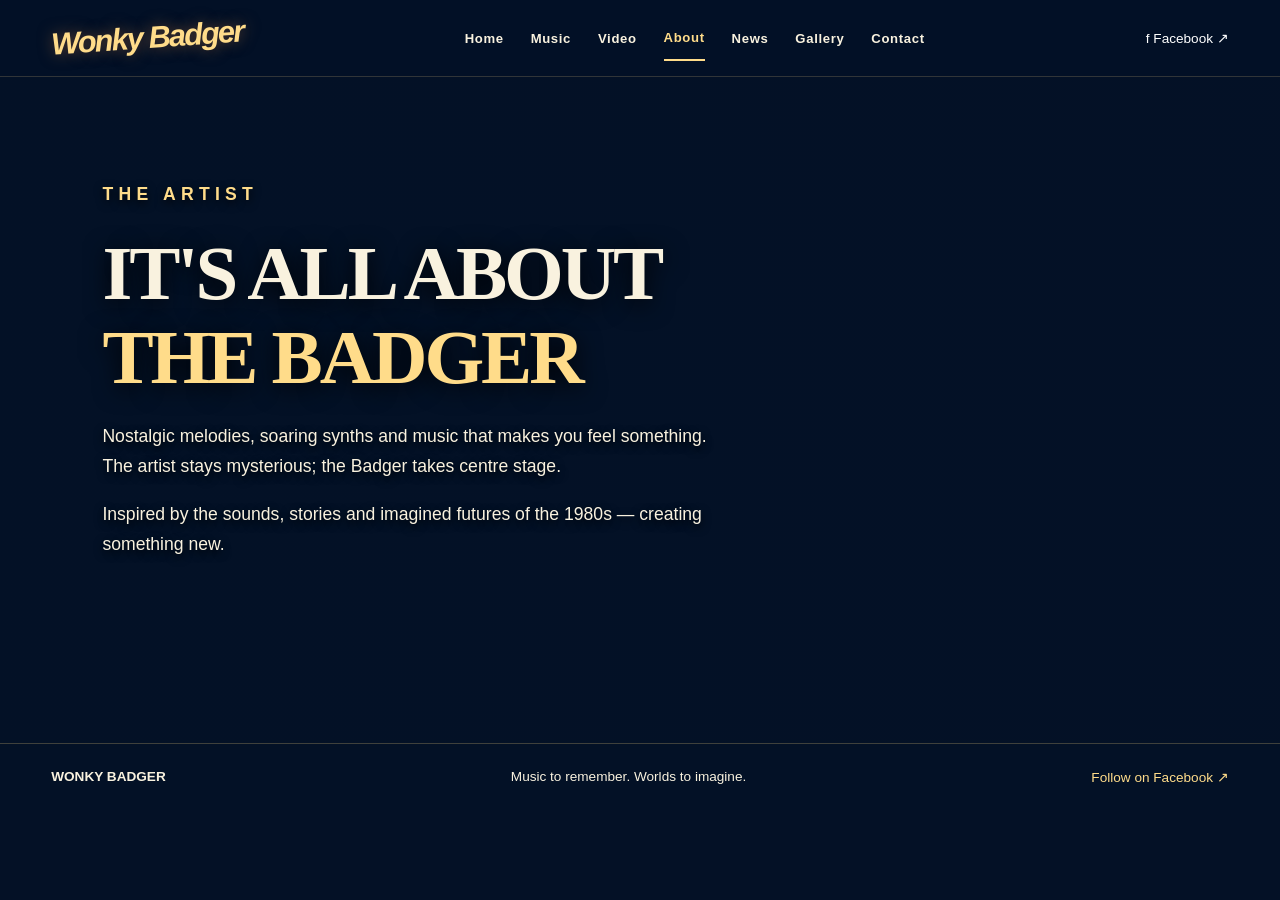
==== about.html @ d37ac535 "Redesign multipage website to match approved cinematic mockup" ====
<!doctype html><html lang="en"><head><meta charset="utf-8"><meta name="viewport" content="width=device-width,initial-scale=1"><meta name="description" content="Wonky Badger — cinematic synth music, nostalgia and worlds to imagine."><meta name="theme-color" content="#031126"><title>About | Wonky Badger</title><link rel="stylesheet" href="style.css"></head><body><header><a href="index.html" class="logo">Wonky Badger</a><button class="menu" aria-label="Toggle menu" aria-expanded="false">☰</button><nav><a href="index.html" data-page="index.html">Home</a><a href="music.html" data-page="music.html">Music</a><a href="video.html" data-page="video.html">Video</a><a href="about.html" class="active">About</a><a href="news.html" data-page="news.html">News</a><a href="gallery.html" data-page="gallery.html">Gallery</a><a href="contact.html" data-page="contact.html">Contact</a></nav><a class="social-top" href="https://www.facebook.com/people/Wonky-Badger/61595293906331/" target="_blank" rel="noopener noreferrer">f Facebook ↗</a></header><main><section class="interior"><p class="eyebrow">THE ARTIST</p><h1>IT'S ALL ABOUT<br><em>THE BADGER</em></h1><p>Nostalgic melodies, soaring synths and music that makes you feel something. The artist stays mysterious; the Badger takes centre stage.</p><p>Inspired by the sounds, stories and imagined futures of the 1980s — creating something new.</p></section></main><footer><strong>WONKY BADGER</strong><span>Music to remember. Worlds to imagine.</span><a href="https://www.facebook.com/people/Wonky-Badger/61595293906331/" target="_blank" rel="noopener noreferrer">Follow on Facebook ↗</a></footer><script>const b=document.querySelector('.menu'),n=document.querySelector('nav');b.addEventListener('click',()=>{let o=n.classList.toggle('open');b.setAttribute('aria-expanded',String(o))});n.querySelectorAll('a').forEach(a=>a.addEventListener('click',()=>{n.classList.remove('open');b.setAttribute('aria-expanded','false')}));</script></body></html>
---- style.css ----
:root{--gold:#ffdc8a;--ink:#031127;--pale:#f9f2df}*{box-sizing:border-box}html{scroll-behavior:smooth}body{margin:0;background:#041126;color:var(--pale);font-family:Arial,Helvetica,sans-serif}a{color:inherit;text-decoration:none}header{height:77px;display:flex;align-items:center;justify-content:space-between;gap:20px;padding:0 4%;background:#031126ee;position:sticky;top:0;z-index:10;border-bottom:1px solid #f9d48730}.logo{font-size:clamp(1.25rem,2.4vw,2.3rem);font-weight:900;font-style:italic;letter-spacing:-.06em;color:var(--gold);text-shadow:0 0 15px #c4773c80;transform:rotate(-4deg)}nav{display:flex;align-items:center;gap:clamp(10px,2.1vw,32px)}nav a{font-size:.82rem;font-weight:800;letter-spacing:.05em;padding:14px 0}nav a:hover,nav a.active{color:var(--gold);border-bottom:2px solid var(--gold)}.social-top{font-size:.85rem;color:#fff}.social-top:hover{color:var(--gold)}.menu{display:none}.feature{position:relative;min-height:590px;display:flex;align-items:center;justify-content:flex-end;padding:60px 9% 60px 30%;overflow:hidden;background:linear-gradient(90deg,#03112615 0%,#03112615 33%,#06133288 56%,#07122a70 100%),url("christmas-scene.svg") center/cover no-repeat}.feature-copy{position:relative;max-width:690px;text-align:center;text-shadow:0 3px 20px #000}.brand-lockup{font-family:Georgia,serif;font-weight:900;font-size:clamp(3rem,7vw,7.3rem);letter-spacing:-.07em;line-height:.82;color:#fce5b2;text-shadow:0 3px 1px #b96c2e,0 0 24px #f7ac57}.brand-lockup span{margin-left:12%}.feature h1{font-family:Georgia,serif;font-size:clamp(1.3rem,2.8vw,2.7rem);font-weight:400;margin:35px 0 14px}.overline{font-size:1rem;letter-spacing:.32em;line-height:1.7;margin:0 0 24px}.gold-btn{display:inline-block;background:linear-gradient(#ffe6a4,#eec266);border-radius:40px;color:#071326;font-weight:900;padding:15px 26px;text-align:center;box-shadow:0 0 15px #e9b75b3d;font-size:.85rem}.gold-btn:hover{filter:brightness(1.12)}.socials{margin-top:20px;font-weight:800}.socials a:hover{color:var(--gold)}.tile-grid{display:grid;grid-template-columns:repeat(6,minmax(0,1fr));gap:12px;padding:12px;background:#031126}.tile{border:1px solid #e7cfa3;border-radius:11px;overflow:hidden;min-width:0;background:#06152a;display:flex;flex-direction:column;text-align:center}.tile-art{height:175px;background-image:url("christmas-scene.svg");background-size:auto 220%;background-position:15% 50%}.tile.video .tile-art{background-position:25% 45%}.tile.about .tile-art{background-position:10% 25%}.tile.news .tile-art{background-position:95% 90%}.tile.gallery .tile-art{background-position:80% 70%}.tile.contact .tile-art{background-position:65% 30%}.tile-content{padding:14px 8px 18px;display:flex;flex-direction:column;align-items:center;flex:1}.tile h2{font-size:1.1rem;letter-spacing:.09em;margin:0 0 6px}.tile p{font-size:.65rem;line-height:1.5;letter-spacing:.08em;min-height:42px;margin:0 0 16px}.tile .gold-btn{font-size:.68rem;padding:11px 9px;width:95%;margin-top:auto}.interior{min-height:74vh;padding:85px 8%;background:linear-gradient(90deg,#031126ed,#031126b8 58%,#03112660),url("christmas-scene.svg") center/cover no-repeat}.interior h1{font-family:Georgia,serif;font-size:clamp(2.6rem,6vw,6.4rem);line-height:1.1;letter-spacing:-.04em;margin:22px 0;text-shadow:0 4px 25px #000}.interior h1 em{font-style:normal;color:var(--gold)}.interior p{font-size:1.1rem;max-width:630px;line-height:1.7;text-shadow:0 3px 10px #000}.eyebrow{letter-spacing:.3em;color:var(--gold);font-weight:900;font-size:.8rem}.lower{padding:55px 8%;background:#0b1c37}.lower h2{color:var(--gold)}.newsitem{padding:20px;margin:20px 0;background:#06152bd9;max-width:650px;border:1px solid #e6c87a70}.newsitem time{color:var(--gold);font-size:.75rem;letter-spacing:.1em}.newsitem h2{margin:12px 0}.gallery{display:grid;grid-template-columns:repeat(3,1fr);gap:16px;margin-top:35px}.gallery-scene{height:230px;background:url("christmas-scene.svg") center/cover;border:1px solid #e5c985;border-radius:10px}.gallery-scene:nth-child(2){background-position:0%}.gallery-scene:nth-child(3){background-position:100%}.stage{height:260px;max-width:650px;background:repeating-linear-gradient(90deg,#4b102b,#9c2649 16%,#4b102b 27%);border:12px solid #291127;display:grid;place-items:center;margin-top:28px}.stage span{padding:20px;background:#100c1dd9;color:var(--gold);font-weight:800;letter-spacing:.15em}footer{display:flex;justify-content:space-between;gap:20px;flex-wrap:wrap;padding:25px 4%;font-size:.85rem;background:#031126;border-top:1px solid #e6c87a44}footer a{color:var(--gold)}@media(max-width:1100px){.tile-grid{grid-template-columns:repeat(3,1fr)}.tile-art{height:190px}.feature{padding-left:23%}}@media(max-width:720px){header{height:65px}.menu{display:block;background:transparent;color:white;border:1px solid #fff7;padding:7px 12px;font-size:1.2rem}nav{display:none;position:absolute;top:65px;left:0;right:0;background:#031126;padding:20px;flex-direction:column;align-items:flex-start}nav.open{display:flex}.social-top{display:none}.feature{min-height:600px;justify-content:center;align-items:flex-end;padding:50px 5% 45px;background-position:36% center}.feature:before{content:"";position:absolute;inset:0;background:linear-gradient(transparent 15%,#031126ee 85%)}.feature-copy{position:relative}.brand-lockup{font-size:3.5rem}.feature h1{font-size:1.5rem}.overline{font-size:.72rem}.tile-grid{grid-template-columns:repeat(2,minmax(0,1fr))}.tile-art{height:130px}.tile-content{padding:12px 6px}.tile p{font-size:.57rem}.gallery{grid-template-columns:1fr}}
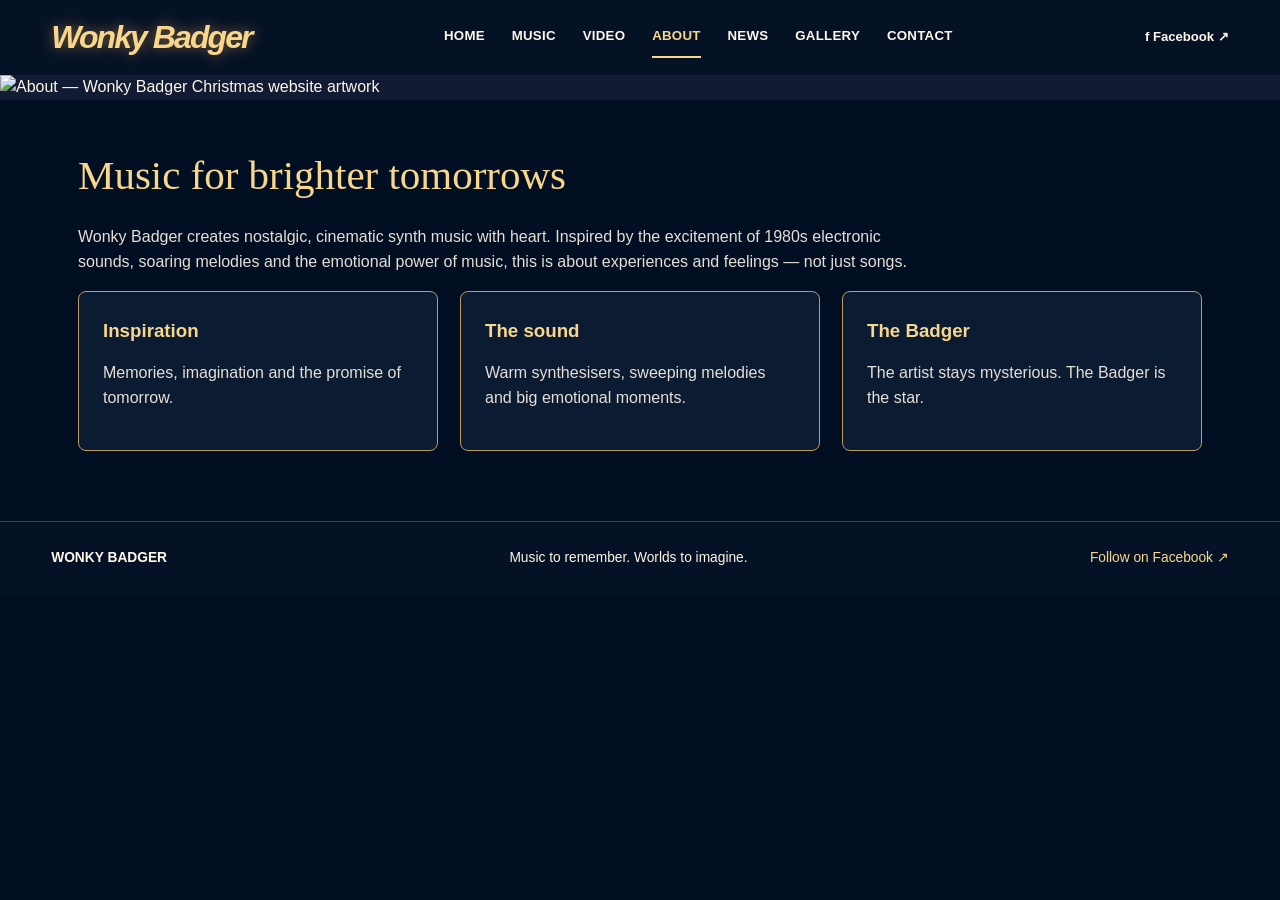
==== commit 73f24d74: "Add files via upload" ====
--- a/about.html
+++ b/about.html
@@ -1 +1 @@
-<!doctype html><html lang="en"><head><meta charset="utf-8"><meta name="viewport" content="width=device-width,initial-scale=1"><meta name="description" content="Wonky Badger — cinematic synth music, nostalgia and worlds to imagine."><meta name="theme-color" content="#031126"><title>About | Wonky Badger</title><link rel="stylesheet" href="style.css"></head><body><header><a href="index.html" class="logo">Wonky Badger</a><button class="menu" aria-label="Toggle menu" aria-expanded="false">☰</button><nav><a href="index.html" data-page="index.html">Home</a><a href="music.html" data-page="music.html">Music</a><a href="video.html" data-page="video.html">Video</a><a href="about.html" class="active">About</a><a href="news.html" data-page="news.html">News</a><a href="gallery.html" data-page="gallery.html">Gallery</a><a href="contact.html" data-page="contact.html">Contact</a></nav><a class="social-top" href="https://www.facebook.com/people/Wonky-Badger/61595293906331/" target="_blank" rel="noopener noreferrer">f Facebook ↗</a></header><main><section class="interior"><p class="eyebrow">THE ARTIST</p><h1>IT'S ALL ABOUT<br><em>THE BADGER</em></h1><p>Nostalgic melodies, soaring synths and music that makes you feel something. The artist stays mysterious; the Badger takes centre stage.</p><p>Inspired by the sounds, stories and imagined futures of the 1980s — creating something new.</p></section></main><footer><strong>WONKY BADGER</strong><span>Music to remember. Worlds to imagine.</span><a href="https://www.facebook.com/people/Wonky-Badger/61595293906331/" target="_blank" rel="noopener noreferrer">Follow on Facebook ↗</a></footer><script>const b=document.querySelector('.menu'),n=document.querySelector('nav');b.addEventListener('click',()=>{let o=n.classList.toggle('open');b.setAttribute('aria-expanded',String(o))});n.querySelectorAll('a').forEach(a=>a.addEventListener('click',()=>{n.classList.remove('open');b.setAttribute('aria-expanded','false')}));</script></body></html>+<!doctype html><html lang="en"><head><meta charset="utf-8"><meta name="viewport" content="width=device-width,initial-scale=1"><meta name="description" content="Wonky Badger: synth music and Christmas nostalgia."><title>About | Wonky Badger</title><link rel="stylesheet" href="style.css"></head><body><header><a class="logo" href="index.html">Wonky Badger</a><button class="menu" aria-label="Toggle menu" aria-expanded="false">☰</button><nav><a href="index.html" data-page="home">Home</a><a href="music.html" data-page="music">Music</a><a href="video.html" data-page="video">Video</a><a href="about.html" class="active">About</a><a href="news.html" data-page="news">News</a><a href="gallery.html" data-page="gallery">Gallery</a><a href="contact.html" data-page="contact">Contact</a></nav><a class="socialtop" href="https://www.facebook.com/people/Wonky-Badger/61595293906331/" target="_blank" rel="noopener noreferrer">f Facebook ↗</a></header><main><section class="hero"><img src="assets/about-hero.webp" alt="About — Wonky Badger Christmas website artwork"><a class="clickzone" href="about.html#more" aria-label="More about about"></a></section><div id="more"><section class="content"><h2>Music for brighter tomorrows</h2><p>Wonky Badger creates nostalgic, cinematic synth music with heart. Inspired by the excitement of 1980s electronic sounds, soaring melodies and the emotional power of music, this is about experiences and feelings — not just songs.</p><div class="feature-grid"><article class="feature"><h3>Inspiration</h3><p>Memories, imagination and the promise of tomorrow.</p></article><article class="feature"><h3>The sound</h3><p>Warm synthesisers, sweeping melodies and big emotional moments.</p></article><article class="feature"><h3>The Badger</h3><p>The artist stays mysterious. The Badger is the star.</p></article></div></section></div></main><footer><strong>WONKY BADGER</strong><span>Music to remember. Worlds to imagine.</span><a href="https://www.facebook.com/people/Wonky-Badger/61595293906331/" target="_blank" rel="noopener noreferrer">Follow on Facebook ↗</a></footer><script>const b=document.querySelector(".menu"),n=document.querySelector("nav");b.addEventListener("click",()=>{const open=n.classList.toggle("open");b.setAttribute("aria-expanded",String(open))});n.querySelectorAll("a").forEach(a=>a.addEventListener("click",()=>{n.classList.remove("open");b.setAttribute("aria-expanded","false")}));</script></body></html>
--- a/style.css
+++ b/style.css
@@ -1 +1,25 @@
-:root{--gold:#ffdc8a;--ink:#031127;--pale:#f9f2df}*{box-sizing:border-box}html{scroll-behavior:smooth}body{margin:0;background:#041126;color:var(--pale);font-family:Arial,Helvetica,sans-serif}a{color:inherit;text-decoration:none}header{height:77px;display:flex;align-items:center;justify-content:space-between;gap:20px;padding:0 4%;background:#031126ee;position:sticky;top:0;z-index:10;border-bottom:1px solid #f9d48730}.logo{font-size:clamp(1.25rem,2.4vw,2.3rem);font-weight:900;font-style:italic;letter-spacing:-.06em;color:var(--gold);text-shadow:0 0 15px #c4773c80;transform:rotate(-4deg)}nav{display:flex;align-items:center;gap:clamp(10px,2.1vw,32px)}nav a{font-size:.82rem;font-weight:800;letter-spacing:.05em;padding:14px 0}nav a:hover,nav a.active{color:var(--gold);border-bottom:2px solid var(--gold)}.social-top{font-size:.85rem;color:#fff}.social-top:hover{color:var(--gold)}.menu{display:none}.feature{position:relative;min-height:590px;display:flex;align-items:center;justify-content:flex-end;padding:60px 9% 60px 30%;overflow:hidden;background:linear-gradient(90deg,#03112615 0%,#03112615 33%,#06133288 56%,#07122a70 100%),url("christmas-scene.svg") center/cover no-repeat}.feature-copy{position:relative;max-width:690px;text-align:center;text-shadow:0 3px 20px #000}.brand-lockup{font-family:Georgia,serif;font-weight:900;font-size:clamp(3rem,7vw,7.3rem);letter-spacing:-.07em;line-height:.82;color:#fce5b2;text-shadow:0 3px 1px #b96c2e,0 0 24px #f7ac57}.brand-lockup span{margin-left:12%}.feature h1{font-family:Georgia,serif;font-size:clamp(1.3rem,2.8vw,2.7rem);font-weight:400;margin:35px 0 14px}.overline{font-size:1rem;letter-spacing:.32em;line-height:1.7;margin:0 0 24px}.gold-btn{display:inline-block;background:linear-gradient(#ffe6a4,#eec266);border-radius:40px;color:#071326;font-weight:900;padding:15px 26px;text-align:center;box-shadow:0 0 15px #e9b75b3d;font-size:.85rem}.gold-btn:hover{filter:brightness(1.12)}.socials{margin-top:20px;font-weight:800}.socials a:hover{color:var(--gold)}.tile-grid{display:grid;grid-template-columns:repeat(6,minmax(0,1fr));gap:12px;padding:12px;background:#031126}.tile{border:1px solid #e7cfa3;border-radius:11px;overflow:hidden;min-width:0;background:#06152a;display:flex;flex-direction:column;text-align:center}.tile-art{height:175px;background-image:url("christmas-scene.svg");background-size:auto 220%;background-position:15% 50%}.tile.video .tile-art{background-position:25% 45%}.tile.about .tile-art{background-position:10% 25%}.tile.news .tile-art{background-position:95% 90%}.tile.gallery .tile-art{background-position:80% 70%}.tile.contact .tile-art{background-position:65% 30%}.tile-content{padding:14px 8px 18px;display:flex;flex-direction:column;align-items:center;flex:1}.tile h2{font-size:1.1rem;letter-spacing:.09em;margin:0 0 6px}.tile p{font-size:.65rem;line-height:1.5;letter-spacing:.08em;min-height:42px;margin:0 0 16px}.tile .gold-btn{font-size:.68rem;padding:11px 9px;width:95%;margin-top:auto}.interior{min-height:74vh;padding:85px 8%;background:linear-gradient(90deg,#031126ed,#031126b8 58%,#03112660),url("christmas-scene.svg") center/cover no-repeat}.interior h1{font-family:Georgia,serif;font-size:clamp(2.6rem,6vw,6.4rem);line-height:1.1;letter-spacing:-.04em;margin:22px 0;text-shadow:0 4px 25px #000}.interior h1 em{font-style:normal;color:var(--gold)}.interior p{font-size:1.1rem;max-width:630px;line-height:1.7;text-shadow:0 3px 10px #000}.eyebrow{letter-spacing:.3em;color:var(--gold);font-weight:900;font-size:.8rem}.lower{padding:55px 8%;background:#0b1c37}.lower h2{color:var(--gold)}.newsitem{padding:20px;margin:20px 0;background:#06152bd9;max-width:650px;border:1px solid #e6c87a70}.newsitem time{color:var(--gold);font-size:.75rem;letter-spacing:.1em}.newsitem h2{margin:12px 0}.gallery{display:grid;grid-template-columns:repeat(3,1fr);gap:16px;margin-top:35px}.gallery-scene{height:230px;background:url("christmas-scene.svg") center/cover;border:1px solid #e5c985;border-radius:10px}.gallery-scene:nth-child(2){background-position:0%}.gallery-scene:nth-child(3){background-position:100%}.stage{height:260px;max-width:650px;background:repeating-linear-gradient(90deg,#4b102b,#9c2649 16%,#4b102b 27%);border:12px solid #291127;display:grid;place-items:center;margin-top:28px}.stage span{padding:20px;background:#100c1dd9;color:var(--gold);font-weight:800;letter-spacing:.15em}footer{display:flex;justify-content:space-between;gap:20px;flex-wrap:wrap;padding:25px 4%;font-size:.85rem;background:#031126;border-top:1px solid #e6c87a44}footer a{color:var(--gold)}@media(max-width:1100px){.tile-grid{grid-template-columns:repeat(3,1fr)}.tile-art{height:190px}.feature{padding-left:23%}}@media(max-width:720px){header{height:65px}.menu{display:block;background:transparent;color:white;border:1px solid #fff7;padding:7px 12px;font-size:1.2rem}nav{display:none;position:absolute;top:65px;left:0;right:0;background:#031126;padding:20px;flex-direction:column;align-items:flex-start}nav.open{display:flex}.social-top{display:none}.feature{min-height:600px;justify-content:center;align-items:flex-end;padding:50px 5% 45px;background-position:36% center}.feature:before{content:"";position:absolute;inset:0;background:linear-gradient(transparent 15%,#031126ee 85%)}.feature-copy{position:relative}.brand-lockup{font-size:3.5rem}.feature h1{font-size:1.5rem}.overline{font-size:.72rem}.tile-grid{grid-template-columns:repeat(2,minmax(0,1fr))}.tile-art{height:130px}.tile-content{padding:12px 6px}.tile p{font-size:.57rem}.gallery{grid-template-columns:1fr}}+
+:root{--gold:#f8d78c;--night:#020f23}
+*{box-sizing:border-box}html{scroll-behavior:smooth}body{margin:0;background:var(--night);color:#fff7e8;font:16px/1.55 Arial,Helvetica,sans-serif}
+a{color:inherit;text-decoration:none}button{font:inherit}
+header{min-height:75px;display:flex;align-items:center;justify-content:space-between;gap:20px;padding:12px 4%;background:#051226;position:relative;z-index:5}
+.logo{font-size:clamp(1.35rem,2.5vw,2.45rem);font-style:italic;font-weight:900;letter-spacing:-.06em;color:var(--gold);text-shadow:0 0 14px #e2a45190}
+nav{display:flex;gap:clamp(10px,2.1vw,31px)}nav a{font-size:.83rem;font-weight:bold;text-transform:uppercase;letter-spacing:.02em;padding:9px 0}
+nav a:hover,nav a.active{color:var(--gold);border-bottom:2px solid var(--gold)}
+.socialtop{font-weight:bold;font-size:.82rem}.socialtop:hover{color:var(--gold)}
+.menu{display:none}
+.hero{position:relative;width:100%;overflow:hidden;background:#111b33}.hero img{display:block;width:100%;height:auto}
+.clickzone{position:absolute;left:41%;top:67%;width:28%;height:11%;border-radius:45px;display:block}
+.clickzone:focus-visible,.tile:focus-visible{outline:3px solid var(--gold);outline-offset:3px}
+.home-tiles{display:grid;grid-template-columns:repeat(6,minmax(0,1fr));gap:12px;padding:12px;background:#041024}
+.tile{border:1px solid #e9cf9a;border-radius:12px;background:#041226;overflow:hidden;text-align:center;display:flex;flex-direction:column;min-width:0}
+.tile img{width:100%;aspect-ratio:1.55;object-fit:cover}.tile h2{font-size:1.12rem;margin:12px 4px 0;letter-spacing:.06em}.tile p{font-size:.68rem;letter-spacing:.05em;line-height:1.45;min-height:40px;margin:8px 5px 14px}
+.button{display:inline-block;border:0;border-radius:25px;background:linear-gradient(#ffe6a2,#edbf61);color:#091428;padding:12px 20px;font-weight:900;font-size:.82rem;cursor:pointer}
+.tile .button{margin:auto 12px 18px}.button:hover{filter:brightness(1.12)}
+.content{max-width:1180px;margin:0 auto;padding:44px 28px 70px}
+.content h2{font-family:Georgia,serif;font-size:clamp(1.7rem,3.2vw,2.8rem);font-weight:400;color:var(--gold);margin:0 0 18px}
+.content p{max-width:850px;color:#e5dfd6}.feature-grid{display:grid;grid-template-columns:repeat(3,1fr);gap:22px}.feature{background:#0b1b32;border:1px solid #bc9b65;padding:24px;border-radius:8px}
+.feature h3{margin:0 0 10px;color:var(--gold)}.kicker{color:var(--gold);font-weight:bold;letter-spacing:.16em;font-size:.75rem}.gallery{display:grid;grid-template-columns:repeat(3,1fr);gap:12px}.gallery img{width:100%;height:210px;object-fit:cover;border:1px solid #c4a877;border-radius:8px}.small{font-size:.78rem;color:#c9c1b4}
+footer{padding:25px 4%;background:#051226;display:flex;justify-content:space-between;gap:15px;flex-wrap:wrap;font-size:.86rem;border-top:1px solid #d8b57750}footer a{color:var(--gold)}
+@media(max-width:850px){header{min-height:65px}.menu{display:block;background:transparent;border:1px solid #f5e6ca75;padding:7px 12px;color:white;font-size:1.2rem}nav{display:none;position:absolute;top:100%;left:0;right:0;background:#051226;padding:22px;flex-direction:column}nav.open{display:flex}.socialtop{display:none}.home-tiles{grid-template-columns:repeat(3,1fr)}.feature-grid{grid-template-columns:1fr}.gallery{grid-template-columns:repeat(2,1fr)}}
+@media(max-width:550px){.home-tiles{grid-template-columns:repeat(2,minmax(0,1fr))}.tile h2{font-size:.95rem}.tile p{font-size:.6rem}.tile .button{font-size:.68rem;padding:10px 6px;margin:0 7px 13px}.content{padding:30px 18px 50px}.gallery{grid-template-columns:1fr}.hero img{min-height:280px;object-fit:cover;object-position:center}.hero{aspect-ratio:1.6}.hero img{height:100%}.clickzone{top:64%;height:13%;left:45%;width:43%}}
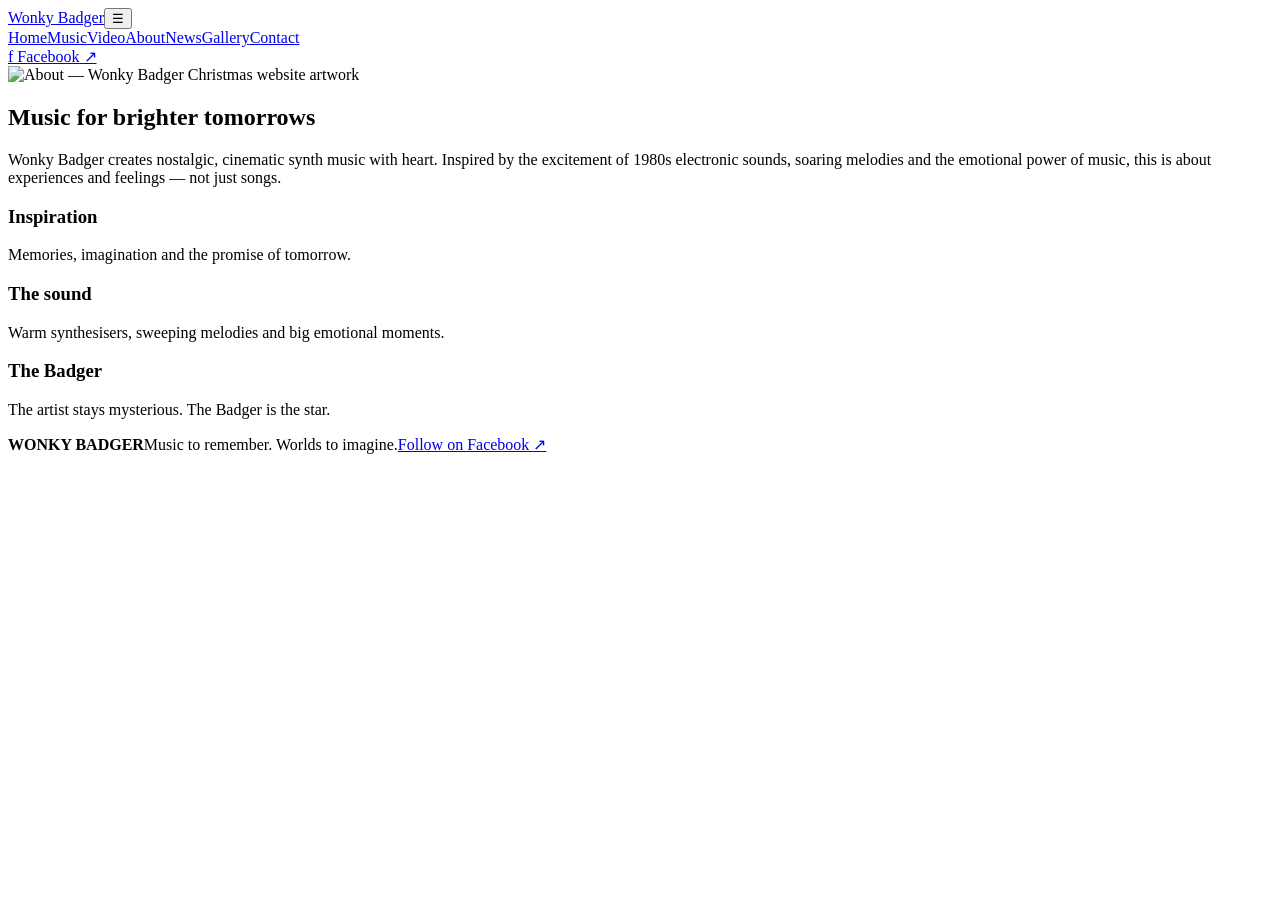
==== commit 406637f4: "Fix all seven pages to load uploaded Christmas artwork from root" ====
--- a/about.html
+++ b/about.html
@@ -1 +1 @@
-<!doctype html><html lang="en"><head><meta charset="utf-8"><meta name="viewport" content="width=device-width,initial-scale=1"><meta name="description" content="Wonky Badger: synth music and Christmas nostalgia."><title>About | Wonky Badger</title><link rel="stylesheet" href="style.css"></head><body><header><a class="logo" href="index.html">Wonky Badger</a><button class="menu" aria-label="Toggle menu" aria-expanded="false">☰</button><nav><a href="index.html" data-page="home">Home</a><a href="music.html" data-page="music">Music</a><a href="video.html" data-page="video">Video</a><a href="about.html" class="active">About</a><a href="news.html" data-page="news">News</a><a href="gallery.html" data-page="gallery">Gallery</a><a href="contact.html" data-page="contact">Contact</a></nav><a class="socialtop" href="https://www.facebook.com/people/Wonky-Badger/61595293906331/" target="_blank" rel="noopener noreferrer">f Facebook ↗</a></header><main><section class="hero"><img src="assets/about-hero.webp" alt="About — Wonky Badger Christmas website artwork"><a class="clickzone" href="about.html#more" aria-label="More about about"></a></section><div id="more"><section class="content"><h2>Music for brighter tomorrows</h2><p>Wonky Badger creates nostalgic, cinematic synth music with heart. Inspired by the excitement of 1980s electronic sounds, soaring melodies and the emotional power of music, this is about experiences and feelings — not just songs.</p><div class="feature-grid"><article class="feature"><h3>Inspiration</h3><p>Memories, imagination and the promise of tomorrow.</p></article><article class="feature"><h3>The sound</h3><p>Warm synthesisers, sweeping melodies and big emotional moments.</p></article><article class="feature"><h3>The Badger</h3><p>The artist stays mysterious. The Badger is the star.</p></article></div></section></div></main><footer><strong>WONKY BADGER</strong><span>Music to remember. Worlds to imagine.</span><a href="https://www.facebook.com/people/Wonky-Badger/61595293906331/" target="_blank" rel="noopener noreferrer">Follow on Facebook ↗</a></footer><script>const b=document.querySelector(".menu"),n=document.querySelector("nav");b.addEventListener("click",()=>{const open=n.classList.toggle("open");b.setAttribute("aria-expanded",String(open))});n.querySelectorAll("a").forEach(a=>a.addEventListener("click",()=>{n.classList.remove("open");b.setAttribute("aria-expanded","false")}));</script></body></html>+<!doctype html><html lang="en"><head><meta charset="utf-8"><meta name="viewport" content="width=device-width,initial-scale=1"><meta name="description" content="Wonky Badger: synth music and Christmas nostalgia."><title>About | Wonky Badger</title><link rel="stylesheet" href="style.css"></head><body><header><a class="logo" href="index.html">Wonky Badger</a><button class="menu" aria-label="Toggle menu" aria-expanded="false">☰</button><nav><a href="index.html" data-page="home">Home</a><a href="music.html" data-page="music">Music</a><a href="video.html" data-page="video">Video</a><a href="about.html" class="active">About</a><a href="news.html" data-page="news">News</a><a href="gallery.html" data-page="gallery">Gallery</a><a href="contact.html" data-page="contact">Contact</a></nav><a class="socialtop" href="https://www.facebook.com/people/Wonky-Badger/61595293906331/" target="_blank" rel="noopener noreferrer">f Facebook ↗</a></header><main><section class="hero"><img src="about-hero.webp" alt="About — Wonky Badger Christmas website artwork"><a class="clickzone" href="about.html#more" aria-label="More about about"></a></section><div id="more"><section class="content"><h2>Music for brighter tomorrows</h2><p>Wonky Badger creates nostalgic, cinematic synth music with heart. Inspired by the excitement of 1980s electronic sounds, soaring melodies and the emotional power of music, this is about experiences and feelings — not just songs.</p><div class="feature-grid"><article class="feature"><h3>Inspiration</h3><p>Memories, imagination and the promise of tomorrow.</p></article><article class="feature"><h3>The sound</h3><p>Warm synthesisers, sweeping melodies and big emotional moments.</p></article><article class="feature"><h3>The Badger</h3><p>The artist stays mysterious. The Badger is the star.</p></article></div></section></div></main><footer><strong>WONKY BADGER</strong><span>Music to remember. Worlds to imagine.</span><a href="https://www.facebook.com/people/Wonky-Badger/61595293906331/" target="_blank" rel="noopener noreferrer">Follow on Facebook ↗</a></footer><script>const b=document.querySelector(".menu"),n=document.querySelector("nav");b.addEventListener("click",()=>{const open=n.classList.toggle("open");b.setAttribute("aria-expanded",String(open))});n.querySelectorAll("a").forEach(a=>a.addEventListener("click",()=>{n.classList.remove("open");b.setAttribute("aria-expanded","false")}));</script></body></html>
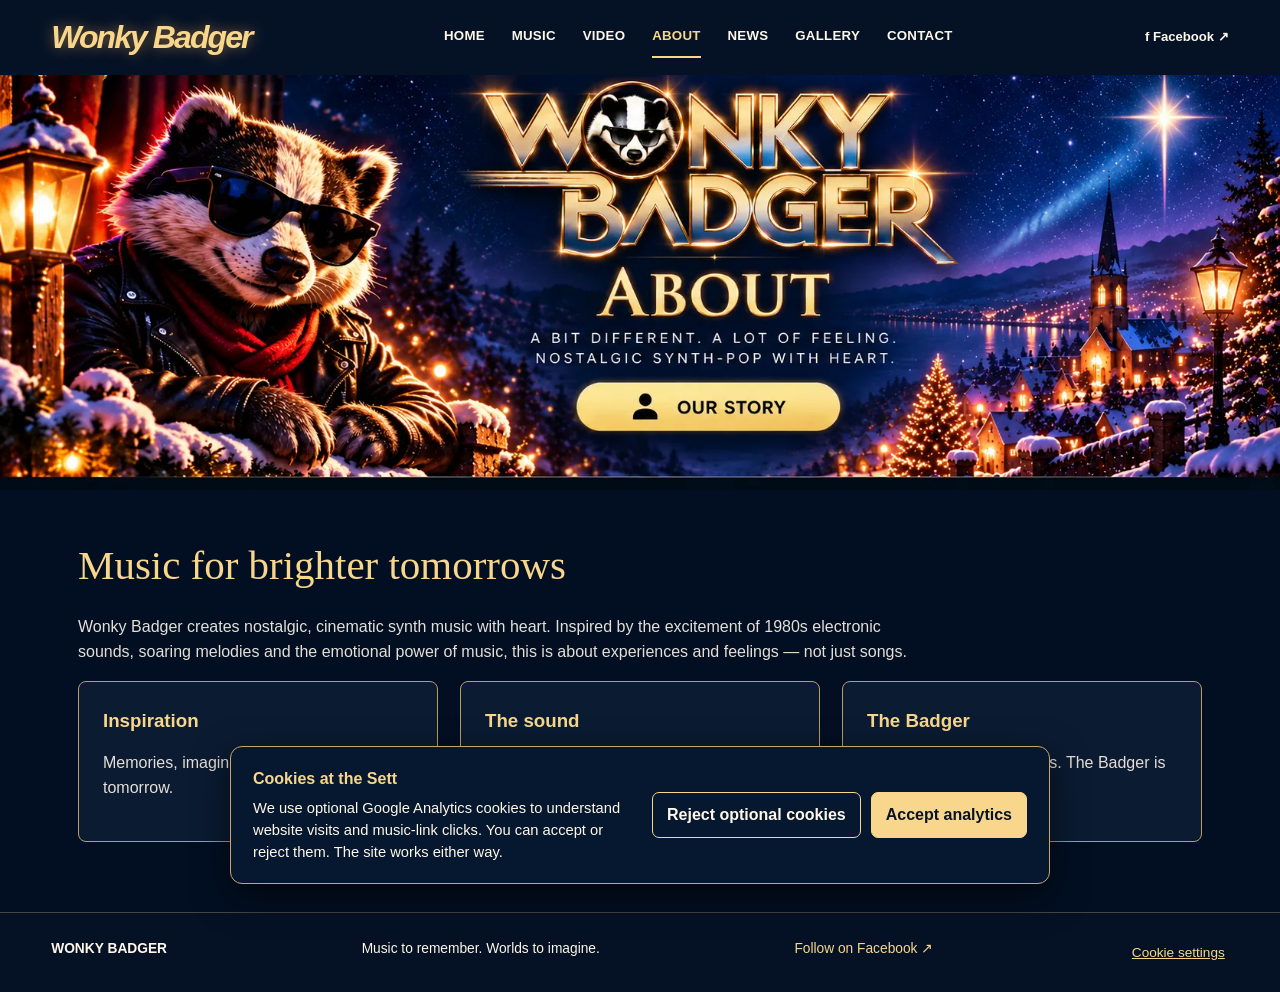
==== commit af677b60: "Add files via upload" ====
--- a/about.html
+++ b/about.html
@@ -1 +1 @@
-<!doctype html><html lang="en"><head><meta charset="utf-8"><meta name="viewport" content="width=device-width,initial-scale=1"><meta name="description" content="Wonky Badger: synth music and Christmas nostalgia."><title>About | Wonky Badger</title><link rel="stylesheet" href="style.css"></head><body><header><a class="logo" href="index.html">Wonky Badger</a><button class="menu" aria-label="Toggle menu" aria-expanded="false">☰</button><nav><a href="index.html" data-page="home">Home</a><a href="music.html" data-page="music">Music</a><a href="video.html" data-page="video">Video</a><a href="about.html" class="active">About</a><a href="news.html" data-page="news">News</a><a href="gallery.html" data-page="gallery">Gallery</a><a href="contact.html" data-page="contact">Contact</a></nav><a class="socialtop" href="https://www.facebook.com/people/Wonky-Badger/61595293906331/" target="_blank" rel="noopener noreferrer">f Facebook ↗</a></header><main><section class="hero"><img src="about-hero.webp" alt="About — Wonky Badger Christmas website artwork"><a class="clickzone" href="about.html#more" aria-label="More about about"></a></section><div id="more"><section class="content"><h2>Music for brighter tomorrows</h2><p>Wonky Badger creates nostalgic, cinematic synth music with heart. Inspired by the excitement of 1980s electronic sounds, soaring melodies and the emotional power of music, this is about experiences and feelings — not just songs.</p><div class="feature-grid"><article class="feature"><h3>Inspiration</h3><p>Memories, imagination and the promise of tomorrow.</p></article><article class="feature"><h3>The sound</h3><p>Warm synthesisers, sweeping melodies and big emotional moments.</p></article><article class="feature"><h3>The Badger</h3><p>The artist stays mysterious. The Badger is the star.</p></article></div></section></div></main><footer><strong>WONKY BADGER</strong><span>Music to remember. Worlds to imagine.</span><a href="https://www.facebook.com/people/Wonky-Badger/61595293906331/" target="_blank" rel="noopener noreferrer">Follow on Facebook ↗</a></footer><script>const b=document.querySelector(".menu"),n=document.querySelector("nav");b.addEventListener("click",()=>{const open=n.classList.toggle("open");b.setAttribute("aria-expanded",String(open))});n.querySelectorAll("a").forEach(a=>a.addEventListener("click",()=>{n.classList.remove("open");b.setAttribute("aria-expanded","false")}));</script></body></html>+<!doctype html><html lang="en"><head><meta charset="utf-8"><meta name="viewport" content="width=device-width,initial-scale=1"><meta name="description" content="Wonky Badger: synth music and Christmas nostalgia."><title>About | Wonky Badger</title><link rel="stylesheet" href="style.css"></head><body><header><a class="logo" href="index.html">Wonky Badger</a><button class="menu" aria-label="Toggle menu" aria-expanded="false">☰</button><nav><a href="index.html" data-page="home">Home</a><a href="music.html" data-page="music">Music</a><a href="video.html" data-page="video">Video</a><a href="about.html" class="active">About</a><a href="news.html" data-page="news">News</a><a href="gallery.html" data-page="gallery">Gallery</a><a href="contact.html" data-page="contact">Contact</a></nav><a class="socialtop" href="https://www.facebook.com/people/Wonky-Badger/61595293906331/" target="_blank" rel="noopener noreferrer">f Facebook ↗</a></header><main><section class="hero"><img src="about-hero.webp" alt="About — Wonky Badger Christmas website artwork"><a class="clickzone" href="about.html#more" aria-label="More about about"></a></section><div id="more"><section class="content"><h2>Music for brighter tomorrows</h2><p>Wonky Badger creates nostalgic, cinematic synth music with heart. Inspired by the excitement of 1980s electronic sounds, soaring melodies and the emotional power of music, this is about experiences and feelings — not just songs.</p><div class="feature-grid"><article class="feature"><h3>Inspiration</h3><p>Memories, imagination and the promise of tomorrow.</p></article><article class="feature"><h3>The sound</h3><p>Warm synthesisers, sweeping melodies and big emotional moments.</p></article><article class="feature"><h3>The Badger</h3><p>The artist stays mysterious. The Badger is the star.</p></article></div></section></div></main><footer><strong>WONKY BADGER</strong><span>Music to remember. Worlds to imagine.</span><a href="https://www.facebook.com/people/Wonky-Badger/61595293906331/" target="_blank" rel="noopener noreferrer">Follow on Facebook ↗</a></footer><script>const b=document.querySelector(".menu"),n=document.querySelector("nav");b.addEventListener("click",()=>{const open=n.classList.toggle("open");b.setAttribute("aria-expanded",String(open))});n.querySelectorAll("a").forEach(a=>a.addEventListener("click",()=>{n.classList.remove("open");b.setAttribute("aria-expanded","false")}));</script><script src="analytics-consent.js" defer></script></body></html>
--- a/style.css
+++ b/style.css
@@ -0,0 +1,33 @@
+
+:root{--gold:#f8d78c;--night:#020f23}
+*{box-sizing:border-box}html{scroll-behavior:smooth}body{margin:0;background:var(--night);color:#fff7e8;font:16px/1.55 Arial,Helvetica,sans-serif}
+a{color:inherit;text-decoration:none}button{font:inherit}
+header{min-height:75px;display:flex;align-items:center;justify-content:space-between;gap:20px;padding:12px 4%;background:#051226;position:relative;z-index:5}
+.logo{font-size:clamp(1.35rem,2.5vw,2.45rem);font-style:italic;font-weight:900;letter-spacing:-.06em;color:var(--gold);text-shadow:0 0 14px #e2a45190}
+nav{display:flex;gap:clamp(10px,2.1vw,31px)}nav a{font-size:.83rem;font-weight:bold;text-transform:uppercase;letter-spacing:.02em;padding:9px 0}
+nav a:hover,nav a.active{color:var(--gold);border-bottom:2px solid var(--gold)}
+.socialtop{font-weight:bold;font-size:.82rem}.socialtop:hover{color:var(--gold)}
+.menu{display:none}
+.hero{position:relative;width:100%;overflow:hidden;background:#111b33}.hero img{display:block;width:100%;height:auto}
+.clickzone{position:absolute;left:41%;top:67%;width:28%;height:11%;border-radius:45px;display:block}
+.clickzone:focus-visible,.tile:focus-visible{outline:3px solid var(--gold);outline-offset:3px}
+.home-tiles{display:grid;grid-template-columns:repeat(6,minmax(0,1fr));gap:12px;padding:12px;background:#041024}
+.tile{border:1px solid #e9cf9a;border-radius:12px;background:#041226;overflow:hidden;text-align:center;display:flex;flex-direction:column;min-width:0}
+.tile img{width:100%;aspect-ratio:1.55;object-fit:cover}.tile h2{font-size:1.12rem;margin:12px 4px 0;letter-spacing:.06em}.tile p{font-size:.68rem;letter-spacing:.05em;line-height:1.45;min-height:40px;margin:8px 5px 14px}
+.button{display:inline-block;border:0;border-radius:25px;background:linear-gradient(#ffe6a2,#edbf61);color:#091428;padding:12px 20px;font-weight:900;font-size:.82rem;cursor:pointer}
+.tile .button{margin:auto 12px 18px}.button:hover{filter:brightness(1.12)}
+.content{max-width:1180px;margin:0 auto;padding:44px 28px 70px}
+.content h2{font-family:Georgia,serif;font-size:clamp(1.7rem,3.2vw,2.8rem);font-weight:400;color:var(--gold);margin:0 0 18px}
+.content p{max-width:850px;color:#e5dfd6}.feature-grid{display:grid;grid-template-columns:repeat(3,1fr);gap:22px}.feature{background:#0b1b32;border:1px solid #bc9b65;padding:24px;border-radius:8px}
+.feature h3{margin:0 0 10px;color:var(--gold)}.kicker{color:var(--gold);font-weight:bold;letter-spacing:.16em;font-size:.75rem}.gallery{display:grid;grid-template-columns:repeat(3,1fr);gap:12px}.gallery img{width:100%;height:210px;object-fit:cover;border:1px solid #c4a877;border-radius:8px}.small{font-size:.78rem;color:#c9c1b4}
+footer{padding:25px 4%;background:#051226;display:flex;justify-content:space-between;gap:15px;flex-wrap:wrap;font-size:.86rem;border-top:1px solid #d8b57750}footer a{color:var(--gold)}
+@media(max-width:850px){header{min-height:65px}.menu{display:block;background:transparent;border:1px solid #f5e6ca75;padding:7px 12px;color:white;font-size:1.2rem}nav{display:none;position:absolute;top:100%;left:0;right:0;background:#051226;padding:22px;flex-direction:column}nav.open{display:flex}.socialtop{display:none}.home-tiles{grid-template-columns:repeat(3,1fr)}.feature-grid{grid-template-columns:1fr}.gallery{grid-template-columns:repeat(2,1fr)}}
+@media(max-width:550px){.home-tiles{grid-template-columns:repeat(2,minmax(0,1fr))}.tile h2{font-size:.95rem}.tile p{font-size:.6rem}.tile .button{font-size:.68rem;padding:10px 6px;margin:0 7px 13px}.content{padding:30px 18px 50px}.gallery{grid-template-columns:1fr}.hero img{min-height:280px;object-fit:cover;object-position:center}.hero{aspect-ratio:1.6}.hero img{height:100%}.clickzone{top:64%;height:13%;left:45%;width:43%}}
+
+/* Wonky Badger optional analytics consent controls */
+#wb-cookie-banner{position:fixed;z-index:9999;bottom:16px;left:16px;right:16px;max-width:820px;margin:auto;padding:20px 22px;border:1px solid #caa565;border-radius:12px;background:#06182f;color:#fff7e8;box-shadow:0 12px 36px #0009;display:flex;align-items:center;gap:22px;flex-wrap:wrap}
+.wb-cookie-copy{flex:1 1 300px}.wb-cookie-copy strong{color:#f8d78c}.wb-cookie-copy p{font-size:.92rem;line-height:1.5;margin:5px 0 0}
+.wb-cookie-actions{display:flex;flex-wrap:wrap;gap:10px}.wb-cookie-actions button{cursor:pointer;padding:10px 14px;border-radius:7px;border:1px solid #f8d78c;background:transparent;color:#fff7e8;font-weight:bold}
+.wb-cookie-actions #wb-accept{background:#f8d78c;color:#081426}.wb-cookie-actions button:focus-visible,.wb-cookie-settings:focus-visible{outline:3px solid #fff;outline-offset:3px}
+.wb-cookie-settings{border:0;background:transparent;color:#f8d78c;cursor:pointer;text-decoration:underline;padding:4px;font-size:.85rem}
+@media(max-width:550px){#wb-cookie-banner{bottom:8px;left:8px;right:8px;padding:15px}.wb-cookie-actions{width:100%}.wb-cookie-actions button{flex:1 1 130px}}
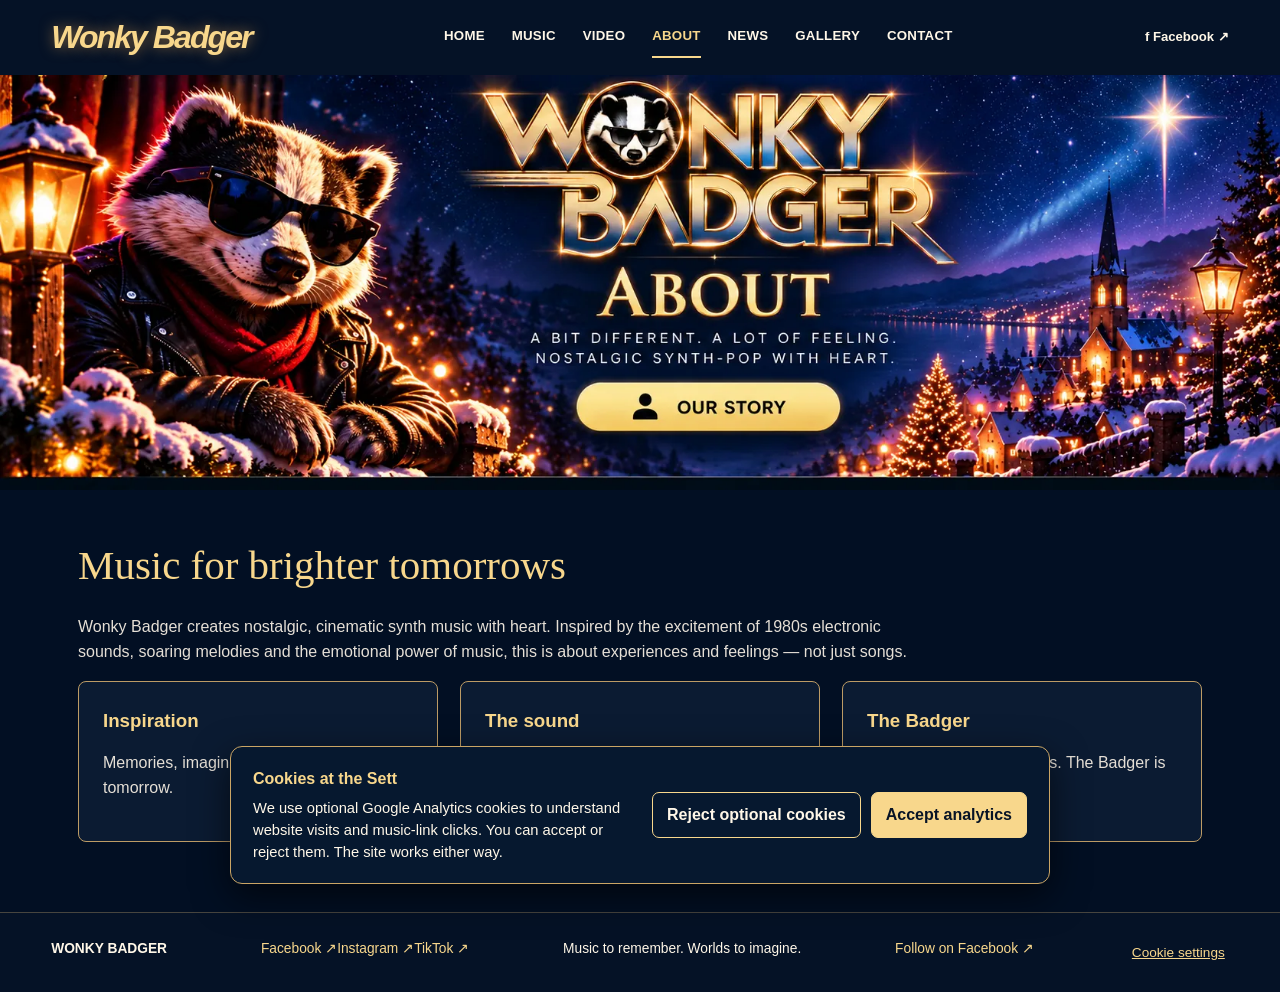
==== commit 24c271d0: "Add Facebook Instagram and TikTok follow buttons" ====
--- a/about.html
+++ b/about.html
@@ -1 +1 @@
-<!doctype html><html lang="en"><head><meta charset="utf-8"><meta name="viewport" content="width=device-width,initial-scale=1"><meta name="description" content="Wonky Badger: synth music and Christmas nostalgia."><title>About | Wonky Badger</title><link rel="stylesheet" href="style.css"></head><body><header><a class="logo" href="index.html">Wonky Badger</a><button class="menu" aria-label="Toggle menu" aria-expanded="false">☰</button><nav><a href="index.html" data-page="home">Home</a><a href="music.html" data-page="music">Music</a><a href="video.html" data-page="video">Video</a><a href="about.html" class="active">About</a><a href="news.html" data-page="news">News</a><a href="gallery.html" data-page="gallery">Gallery</a><a href="contact.html" data-page="contact">Contact</a></nav><a class="socialtop" href="https://www.facebook.com/people/Wonky-Badger/61595293906331/" target="_blank" rel="noopener noreferrer">f Facebook ↗</a></header><main><section class="hero"><img src="about-hero.webp" alt="About — Wonky Badger Christmas website artwork"><a class="clickzone" href="about.html#more" aria-label="More about about"></a></section><div id="more"><section class="content"><h2>Music for brighter tomorrows</h2><p>Wonky Badger creates nostalgic, cinematic synth music with heart. Inspired by the excitement of 1980s electronic sounds, soaring melodies and the emotional power of music, this is about experiences and feelings — not just songs.</p><div class="feature-grid"><article class="feature"><h3>Inspiration</h3><p>Memories, imagination and the promise of tomorrow.</p></article><article class="feature"><h3>The sound</h3><p>Warm synthesisers, sweeping melodies and big emotional moments.</p></article><article class="feature"><h3>The Badger</h3><p>The artist stays mysterious. The Badger is the star.</p></article></div></section></div></main><footer><strong>WONKY BADGER</strong><span>Music to remember. Worlds to imagine.</span><a href="https://www.facebook.com/people/Wonky-Badger/61595293906331/" target="_blank" rel="noopener noreferrer">Follow on Facebook ↗</a></footer><script>const b=document.querySelector(".menu"),n=document.querySelector("nav");b.addEventListener("click",()=>{const open=n.classList.toggle("open");b.setAttribute("aria-expanded",String(open))});n.querySelectorAll("a").forEach(a=>a.addEventListener("click",()=>{n.classList.remove("open");b.setAttribute("aria-expanded","false")}));</script><script src="analytics-consent.js" defer></script></body></html>+<!doctype html><html lang="en"><head><meta charset="utf-8"><meta name="viewport" content="width=device-width,initial-scale=1"><meta name="description" content="Wonky Badger: synth music and Christmas nostalgia."><title>About | Wonky Badger</title><link rel="stylesheet" href="style.css"></head><body><header><a class="logo" href="index.html">Wonky Badger</a><button class="menu" aria-label="Toggle menu" aria-expanded="false">☰</button><nav><a href="index.html" data-page="home">Home</a><a href="music.html" data-page="music">Music</a><a href="video.html" data-page="video">Video</a><a href="about.html" class="active">About</a><a href="news.html" data-page="news">News</a><a href="gallery.html" data-page="gallery">Gallery</a><a href="contact.html" data-page="contact">Contact</a></nav><a class="socialtop" href="https://www.facebook.com/people/Wonky-Badger/61595293906331/" target="_blank" rel="noopener noreferrer">f Facebook ↗</a></header><main><section class="hero"><img src="about-hero.webp" alt="About — Wonky Badger Christmas website artwork"><a class="clickzone" href="about.html#more" aria-label="More about about"></a></section><div id="more"><section class="content"><h2>Music for brighter tomorrows</h2><p>Wonky Badger creates nostalgic, cinematic synth music with heart. Inspired by the excitement of 1980s electronic sounds, soaring melodies and the emotional power of music, this is about experiences and feelings — not just songs.</p><div class="feature-grid"><article class="feature"><h3>Inspiration</h3><p>Memories, imagination and the promise of tomorrow.</p></article><article class="feature"><h3>The sound</h3><p>Warm synthesisers, sweeping melodies and big emotional moments.</p></article><article class="feature"><h3>The Badger</h3><p>The artist stays mysterious. The Badger is the star.</p></article></div></section></div></main><footer><strong>WONKY BADGER</strong><div class="social-links" aria-label="Follow Wonky Badger on social media"><a class="social-button" href="https://www.facebook.com/people/Wonky-Badger/61595293906331/" target="_blank" rel="noopener noreferrer" data-social-platform="facebook">Facebook ↗</a><a class="social-button" href="https://www.instagram.com/wonkybadger2026/" target="_blank" rel="noopener noreferrer" data-social-platform="instagram">Instagram ↗</a><a class="social-button" href="https://www.tiktok.com/@mre7165" target="_blank" rel="noopener noreferrer" data-social-platform="tiktok">TikTok ↗</a></div><span>Music to remember. Worlds to imagine.</span><a href="https://www.facebook.com/people/Wonky-Badger/61595293906331/" target="_blank" rel="noopener noreferrer">Follow on Facebook ↗</a></footer><script>const b=document.querySelector(".menu"),n=document.querySelector("nav");b.addEventListener("click",()=>{const open=n.classList.toggle("open");b.setAttribute("aria-expanded",String(open))});n.querySelectorAll("a").forEach(a=>a.addEventListener("click",()=>{n.classList.remove("open");b.setAttribute("aria-expanded","false")}));</script><script src="analytics-consent.js" defer></script></body></html>
--- a/style.css
+++ b/style.css
@@ -19,10 +19,10 @@
 .content{max-width:1180px;margin:0 auto;padding:44px 28px 70px}
 .content h2{font-family:Georgia,serif;font-size:clamp(1.7rem,3.2vw,2.8rem);font-weight:400;color:var(--gold);margin:0 0 18px}
 .content p{max-width:850px;color:#e5dfd6}.feature-grid{display:grid;grid-template-columns:repeat(3,1fr);gap:22px}.feature{background:#0b1b32;border:1px solid #bc9b65;padding:24px;border-radius:8px}
-.feature h3{margin:0 0 10px;color:var(--gold)}.kicker{color:var(--gold);font-weight:bold;letter-spacing:.16em;font-size:.75rem}.gallery{display:grid;grid-template-columns:repeat(3,1fr);gap:12px}.gallery img{width:100%;height:210px;object-fit:cover;border:1px solid #c4a877;border-radius:8px}.small{font-size:.78rem;color:#c9c1b4}
+.feature h3{margin:0 0 10px;color:var(--gold)}.kicker{color:var(--gold);font-weight:bold;letter-spacing:.16em;font-size:.75rem}.gallery{display:grid;grid-template-columns:repeat(3,1fr);gap:12px}.gallery img{display:block;width:100%;height:auto;object-fit:contain;border:1px solid #c4a877;border-radius:8px}.small{font-size:.78rem;color:#c9c1b4}
 footer{padding:25px 4%;background:#051226;display:flex;justify-content:space-between;gap:15px;flex-wrap:wrap;font-size:.86rem;border-top:1px solid #d8b57750}footer a{color:var(--gold)}
 @media(max-width:850px){header{min-height:65px}.menu{display:block;background:transparent;border:1px solid #f5e6ca75;padding:7px 12px;color:white;font-size:1.2rem}nav{display:none;position:absolute;top:100%;left:0;right:0;background:#051226;padding:22px;flex-direction:column}nav.open{display:flex}.socialtop{display:none}.home-tiles{grid-template-columns:repeat(3,1fr)}.feature-grid{grid-template-columns:1fr}.gallery{grid-template-columns:repeat(2,1fr)}}
-@media(max-width:550px){.home-tiles{grid-template-columns:repeat(2,minmax(0,1fr))}.tile h2{font-size:.95rem}.tile p{font-size:.6rem}.tile .button{font-size:.68rem;padding:10px 6px;margin:0 7px 13px}.content{padding:30px 18px 50px}.gallery{grid-template-columns:1fr}.hero img{min-height:280px;object-fit:cover;object-position:center}.hero{aspect-ratio:1.6}.hero img{height:100%}.clickzone{top:64%;height:13%;left:45%;width:43%}}
+@media(max-width:550px){.home-tiles{grid-template-columns:repeat(2,minmax(0,1fr))}.tile h2{font-size:.95rem}.tile p{font-size:.6rem}.tile .button{font-size:.68rem;padding:10px 6px;margin:0 7px 13px}.content{padding:30px 18px 50px}.gallery{grid-template-columns:1fr}.hero{aspect-ratio:auto}.hero img{width:100%;height:auto;min-height:0;object-fit:contain;object-position:center}.clickzone{top:64%;height:13%;left:45%;width:43%}}
 
 /* Wonky Badger optional analytics consent controls */
 #wb-cookie-banner{position:fixed;z-index:9999;bottom:16px;left:16px;right:16px;max-width:820px;margin:auto;padding:20px 22px;border:1px solid #caa565;border-radius:12px;background:#06182f;color:#fff7e8;box-shadow:0 12px 36px #0009;display:flex;align-items:center;gap:22px;flex-wrap:wrap}
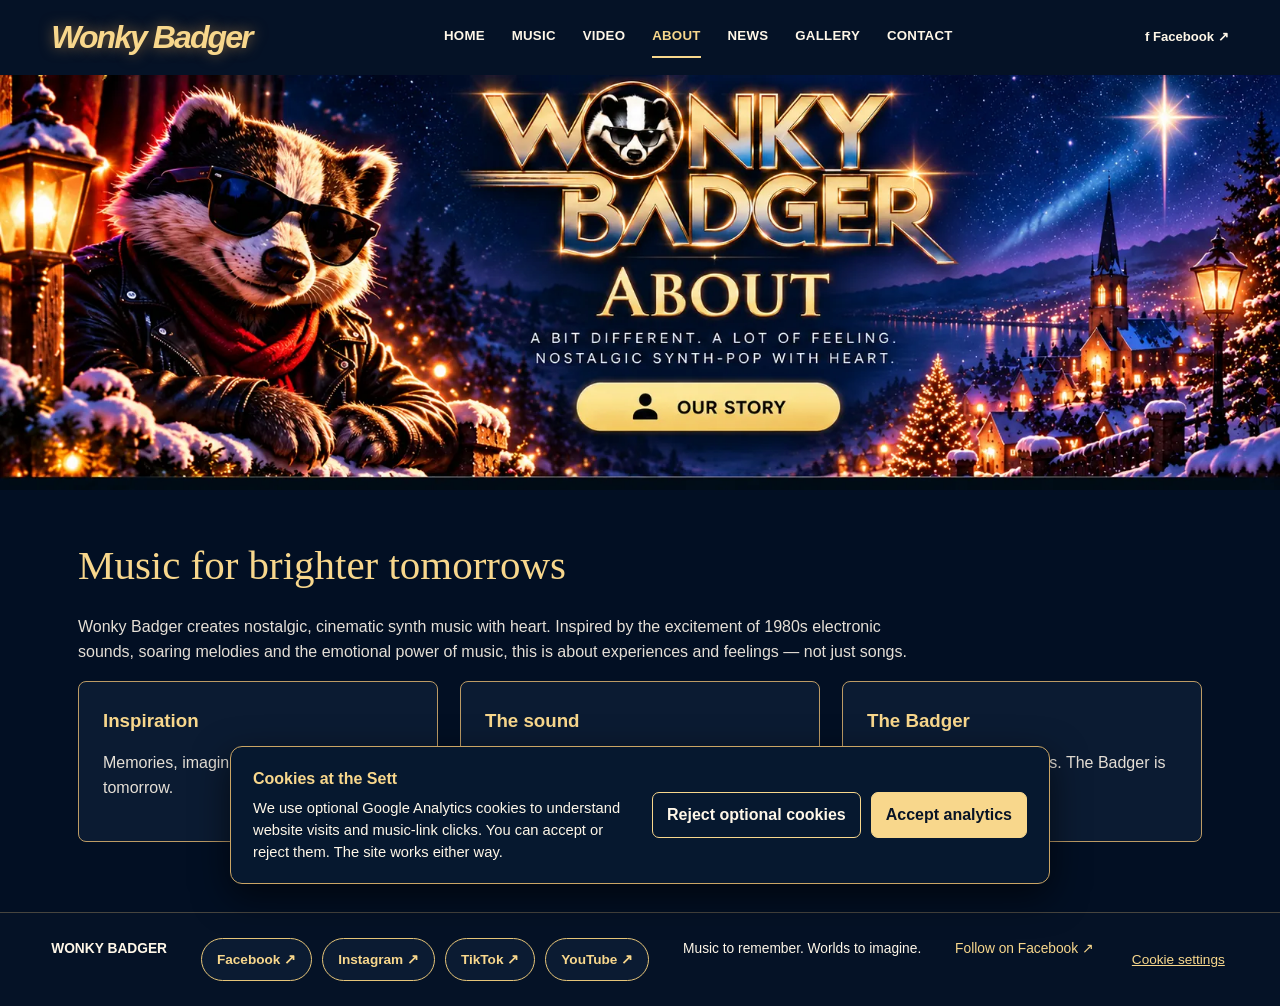
==== commit 01786aff: "Add Wonky Badger YouTube channel and Christmas Short link" ====
--- a/about.html
+++ b/about.html
@@ -1 +1 @@
-<!doctype html><html lang="en"><head><meta charset="utf-8"><meta name="viewport" content="width=device-width,initial-scale=1"><meta name="description" content="Wonky Badger: synth music and Christmas nostalgia."><title>About | Wonky Badger</title><link rel="stylesheet" href="style.css"></head><body><header><a class="logo" href="index.html">Wonky Badger</a><button class="menu" aria-label="Toggle menu" aria-expanded="false">☰</button><nav><a href="index.html" data-page="home">Home</a><a href="music.html" data-page="music">Music</a><a href="video.html" data-page="video">Video</a><a href="about.html" class="active">About</a><a href="news.html" data-page="news">News</a><a href="gallery.html" data-page="gallery">Gallery</a><a href="contact.html" data-page="contact">Contact</a></nav><a class="socialtop" href="https://www.facebook.com/people/Wonky-Badger/61595293906331/" target="_blank" rel="noopener noreferrer">f Facebook ↗</a></header><main><section class="hero"><img src="about-hero.webp" alt="About — Wonky Badger Christmas website artwork"><a class="clickzone" href="about.html#more" aria-label="More about about"></a></section><div id="more"><section class="content"><h2>Music for brighter tomorrows</h2><p>Wonky Badger creates nostalgic, cinematic synth music with heart. Inspired by the excitement of 1980s electronic sounds, soaring melodies and the emotional power of music, this is about experiences and feelings — not just songs.</p><div class="feature-grid"><article class="feature"><h3>Inspiration</h3><p>Memories, imagination and the promise of tomorrow.</p></article><article class="feature"><h3>The sound</h3><p>Warm synthesisers, sweeping melodies and big emotional moments.</p></article><article class="feature"><h3>The Badger</h3><p>The artist stays mysterious. The Badger is the star.</p></article></div></section></div></main><footer><strong>WONKY BADGER</strong><div class="social-links" aria-label="Follow Wonky Badger on social media"><a class="social-button" href="https://www.facebook.com/people/Wonky-Badger/61595293906331/" target="_blank" rel="noopener noreferrer" data-social-platform="facebook">Facebook ↗</a><a class="social-button" href="https://www.instagram.com/wonkybadger2026/" target="_blank" rel="noopener noreferrer" data-social-platform="instagram">Instagram ↗</a><a class="social-button" href="https://www.tiktok.com/@mre7165" target="_blank" rel="noopener noreferrer" data-social-platform="tiktok">TikTok ↗</a></div><span>Music to remember. Worlds to imagine.</span><a href="https://www.facebook.com/people/Wonky-Badger/61595293906331/" target="_blank" rel="noopener noreferrer">Follow on Facebook ↗</a></footer><script>const b=document.querySelector(".menu"),n=document.querySelector("nav");b.addEventListener("click",()=>{const open=n.classList.toggle("open");b.setAttribute("aria-expanded",String(open))});n.querySelectorAll("a").forEach(a=>a.addEventListener("click",()=>{n.classList.remove("open");b.setAttribute("aria-expanded","false")}));</script><script src="analytics-consent.js" defer></script></body></html>+<!doctype html><html lang="en"><head><meta charset="utf-8"><meta name="viewport" content="width=device-width,initial-scale=1"><meta name="description" content="Wonky Badger: synth music and Christmas nostalgia."><title>About | Wonky Badger</title><link rel="stylesheet" href="style.css"></head><body><header><a class="logo" href="index.html">Wonky Badger</a><button class="menu" aria-label="Toggle menu" aria-expanded="false">☰</button><nav><a href="index.html" data-page="home">Home</a><a href="music.html" data-page="music">Music</a><a href="video.html" data-page="video">Video</a><a href="about.html" class="active">About</a><a href="news.html" data-page="news">News</a><a href="gallery.html" data-page="gallery">Gallery</a><a href="contact.html" data-page="contact">Contact</a></nav><a class="socialtop" href="https://www.facebook.com/people/Wonky-Badger/61595293906331/" target="_blank" rel="noopener noreferrer">f Facebook ↗</a></header><main><section class="hero"><img src="about-hero.webp" alt="About — Wonky Badger Christmas website artwork"><a class="clickzone" href="about.html#more" aria-label="More about about"></a></section><div id="more"><section class="content"><h2>Music for brighter tomorrows</h2><p>Wonky Badger creates nostalgic, cinematic synth music with heart. Inspired by the excitement of 1980s electronic sounds, soaring melodies and the emotional power of music, this is about experiences and feelings — not just songs.</p><div class="feature-grid"><article class="feature"><h3>Inspiration</h3><p>Memories, imagination and the promise of tomorrow.</p></article><article class="feature"><h3>The sound</h3><p>Warm synthesisers, sweeping melodies and big emotional moments.</p></article><article class="feature"><h3>The Badger</h3><p>The artist stays mysterious. The Badger is the star.</p></article></div></section></div></main><footer><strong>WONKY BADGER</strong><div class="social-links" aria-label="Follow Wonky Badger on social media"><a class="social-button" href="https://www.facebook.com/people/Wonky-Badger/61595293906331/" target="_blank" rel="noopener noreferrer" data-social-platform="facebook">Facebook ↗</a><a class="social-button" href="https://www.instagram.com/wonkybadger2026/" target="_blank" rel="noopener noreferrer" data-social-platform="instagram">Instagram ↗</a><a class="social-button" href="https://www.tiktok.com/@mre7165" target="_blank" rel="noopener noreferrer" data-social-platform="tiktok">TikTok ↗</a><a class="social-button" href="https://www.youtube.com/@WonkyBadger" target="_blank" rel="noopener noreferrer" data-social-platform="youtube">YouTube ↗</a></div><span>Music to remember. Worlds to imagine.</span><a href="https://www.facebook.com/people/Wonky-Badger/61595293906331/" target="_blank" rel="noopener noreferrer">Follow on Facebook ↗</a></footer><script>const b=document.querySelector(".menu"),n=document.querySelector("nav");b.addEventListener("click",()=>{const open=n.classList.toggle("open");b.setAttribute("aria-expanded",String(open))});n.querySelectorAll("a").forEach(a=>a.addEventListener("click",()=>{n.classList.remove("open");b.setAttribute("aria-expanded","false")}));</script><script src="analytics-consent.js" defer></script></body></html>
--- a/style.css
+++ b/style.css
@@ -31,3 +31,9 @@
 .wb-cookie-actions #wb-accept{background:#f8d78c;color:#081426}.wb-cookie-actions button:focus-visible,.wb-cookie-settings:focus-visible{outline:3px solid #fff;outline-offset:3px}
 .wb-cookie-settings{border:0;background:transparent;color:#f8d78c;cursor:pointer;text-decoration:underline;padding:4px;font-size:.85rem}
 @media(max-width:550px){#wb-cookie-banner{bottom:8px;left:8px;right:8px;padding:15px}.wb-cookie-actions{width:100%}.wb-cookie-actions button{flex:1 1 130px}}
+
+/* Cross-platform follow links, available on every page */
+.social-links{display:flex;gap:10px;flex-wrap:wrap;align-items:center}
+.social-button{display:inline-flex;align-items:center;justify-content:center;padding:10px 15px;border:1px solid #e6c579;border-radius:999px;color:#f8d78c;background:#0b1b32;font-size:.85rem;font-weight:700;min-height:42px}
+.social-button:hover,.social-button:focus-visible{background:#f8d78c;color:#071428;outline-offset:3px}
+@media(max-width:550px){.social-links{width:100%}.social-button{flex:1 1 auto;padding:10px}}
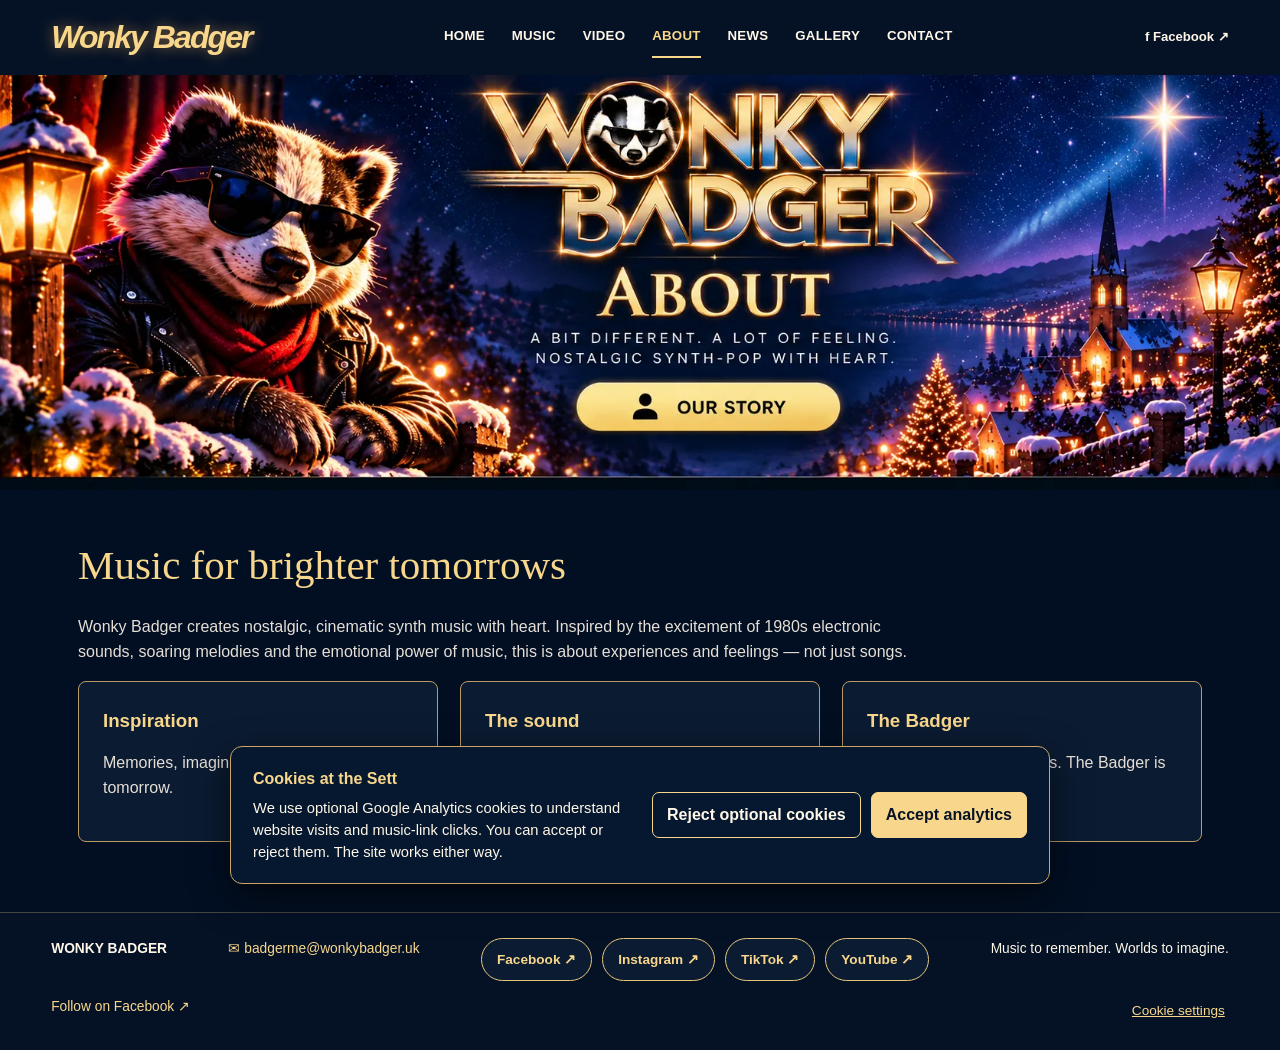
==== commit 10bd8f78: "Publish Wonky Badger contact email in site footer" ====
--- a/about.html
+++ b/about.html
@@ -1 +1 @@
-<!doctype html><html lang="en"><head><meta charset="utf-8"><meta name="viewport" content="width=device-width,initial-scale=1"><meta name="description" content="Wonky Badger: synth music and Christmas nostalgia."><title>About | Wonky Badger</title><link rel="stylesheet" href="style.css"></head><body><header><a class="logo" href="index.html">Wonky Badger</a><button class="menu" aria-label="Toggle menu" aria-expanded="false">☰</button><nav><a href="index.html" data-page="home">Home</a><a href="music.html" data-page="music">Music</a><a href="video.html" data-page="video">Video</a><a href="about.html" class="active">About</a><a href="news.html" data-page="news">News</a><a href="gallery.html" data-page="gallery">Gallery</a><a href="contact.html" data-page="contact">Contact</a></nav><a class="socialtop" href="https://www.facebook.com/people/Wonky-Badger/61595293906331/" target="_blank" rel="noopener noreferrer">f Facebook ↗</a></header><main><section class="hero"><img src="about-hero.webp" alt="About — Wonky Badger Christmas website artwork"><a class="clickzone" href="about.html#more" aria-label="More about about"></a></section><div id="more"><section class="content"><h2>Music for brighter tomorrows</h2><p>Wonky Badger creates nostalgic, cinematic synth music with heart. Inspired by the excitement of 1980s electronic sounds, soaring melodies and the emotional power of music, this is about experiences and feelings — not just songs.</p><div class="feature-grid"><article class="feature"><h3>Inspiration</h3><p>Memories, imagination and the promise of tomorrow.</p></article><article class="feature"><h3>The sound</h3><p>Warm synthesisers, sweeping melodies and big emotional moments.</p></article><article class="feature"><h3>The Badger</h3><p>The artist stays mysterious. The Badger is the star.</p></article></div></section></div></main><footer><strong>WONKY BADGER</strong><div class="social-links" aria-label="Follow Wonky Badger on social media"><a class="social-button" href="https://www.facebook.com/people/Wonky-Badger/61595293906331/" target="_blank" rel="noopener noreferrer" data-social-platform="facebook">Facebook ↗</a><a class="social-button" href="https://www.instagram.com/wonkybadger2026/" target="_blank" rel="noopener noreferrer" data-social-platform="instagram">Instagram ↗</a><a class="social-button" href="https://www.tiktok.com/@mre7165" target="_blank" rel="noopener noreferrer" data-social-platform="tiktok">TikTok ↗</a><a class="social-button" href="https://www.youtube.com/@WonkyBadger" target="_blank" rel="noopener noreferrer" data-social-platform="youtube">YouTube ↗</a></div><span>Music to remember. Worlds to imagine.</span><a href="https://www.facebook.com/people/Wonky-Badger/61595293906331/" target="_blank" rel="noopener noreferrer">Follow on Facebook ↗</a></footer><script>const b=document.querySelector(".menu"),n=document.querySelector("nav");b.addEventListener("click",()=>{const open=n.classList.toggle("open");b.setAttribute("aria-expanded",String(open))});n.querySelectorAll("a").forEach(a=>a.addEventListener("click",()=>{n.classList.remove("open");b.setAttribute("aria-expanded","false")}));</script><script src="analytics-consent.js" defer></script></body></html>+<!doctype html><html lang="en"><head><meta charset="utf-8"><meta name="viewport" content="width=device-width,initial-scale=1"><meta name="description" content="Wonky Badger: synth music and Christmas nostalgia."><title>About | Wonky Badger</title><link rel="stylesheet" href="style.css"></head><body><header><a class="logo" href="index.html">Wonky Badger</a><button class="menu" aria-label="Toggle menu" aria-expanded="false">☰</button><nav><a href="index.html" data-page="home">Home</a><a href="music.html" data-page="music">Music</a><a href="video.html" data-page="video">Video</a><a href="about.html" class="active">About</a><a href="news.html" data-page="news">News</a><a href="gallery.html" data-page="gallery">Gallery</a><a href="contact.html" data-page="contact">Contact</a></nav><a class="socialtop" href="https://www.facebook.com/people/Wonky-Badger/61595293906331/" target="_blank" rel="noopener noreferrer">f Facebook ↗</a></header><main><section class="hero"><img src="about-hero.webp" alt="About — Wonky Badger Christmas website artwork"><a class="clickzone" href="about.html#more" aria-label="More about about"></a></section><div id="more"><section class="content"><h2>Music for brighter tomorrows</h2><p>Wonky Badger creates nostalgic, cinematic synth music with heart. Inspired by the excitement of 1980s electronic sounds, soaring melodies and the emotional power of music, this is about experiences and feelings — not just songs.</p><div class="feature-grid"><article class="feature"><h3>Inspiration</h3><p>Memories, imagination and the promise of tomorrow.</p></article><article class="feature"><h3>The sound</h3><p>Warm synthesisers, sweeping melodies and big emotional moments.</p></article><article class="feature"><h3>The Badger</h3><p>The artist stays mysterious. The Badger is the star.</p></article></div></section></div></main><footer><strong>WONKY BADGER</strong><a class="wb-footer-email" href="mailto:badgerme@wonkybadger.uk">✉ badgerme@wonkybadger.uk</a><div class="social-links" aria-label="Follow Wonky Badger on social media"><a class="social-button" href="https://www.facebook.com/people/Wonky-Badger/61595293906331/" target="_blank" rel="noopener noreferrer" data-social-platform="facebook">Facebook ↗</a><a class="social-button" href="https://www.instagram.com/wonkybadger2026/" target="_blank" rel="noopener noreferrer" data-social-platform="instagram">Instagram ↗</a><a class="social-button" href="https://www.tiktok.com/@mre7165" target="_blank" rel="noopener noreferrer" data-social-platform="tiktok">TikTok ↗</a><a class="social-button" href="https://www.youtube.com/@WonkyBadger" target="_blank" rel="noopener noreferrer" data-social-platform="youtube">YouTube ↗</a></div><span>Music to remember. Worlds to imagine.</span><a href="https://www.facebook.com/people/Wonky-Badger/61595293906331/" target="_blank" rel="noopener noreferrer">Follow on Facebook ↗</a></footer><script>const b=document.querySelector(".menu"),n=document.querySelector("nav");b.addEventListener("click",()=>{const open=n.classList.toggle("open");b.setAttribute("aria-expanded",String(open))});n.querySelectorAll("a").forEach(a=>a.addEventListener("click",()=>{n.classList.remove("open");b.setAttribute("aria-expanded","false")}));</script><script src="analytics-consent.js" defer></script></body></html>
